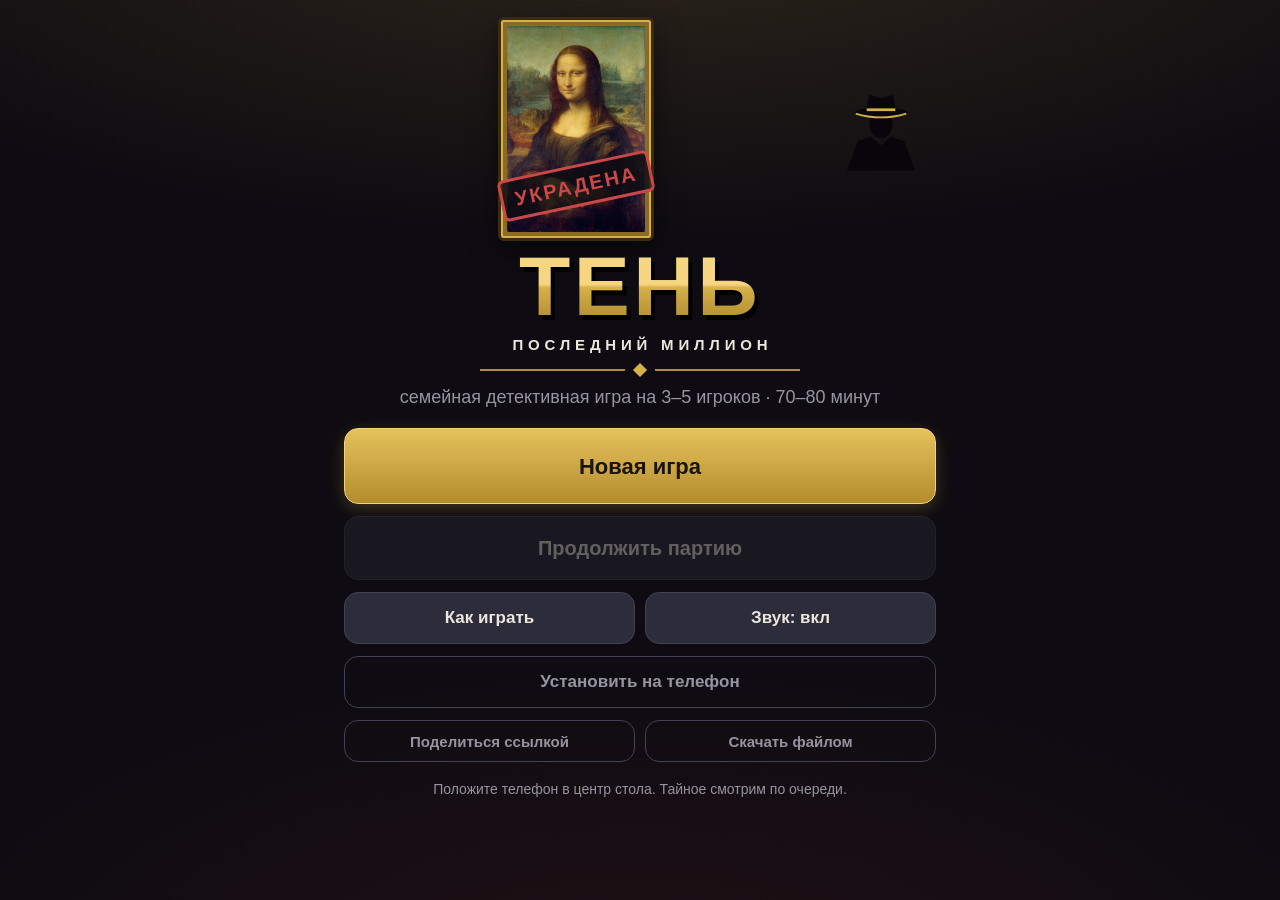
==== index.html @ 054c3865 "Тень v0.6: версия для телефона" ====
<!doctype html>
<html lang="ru">
<head>
<meta charset="utf-8">
<meta name="viewport" content="width=device-width, initial-scale=1, viewport-fit=cover">
<title>Тень: Последний миллион</title>
<meta name="description" content="Семейная детективная игра на 3–5 игроков: телефон — ведущий.">
<meta name="theme-color" content="#0e0c12">
<meta name="apple-mobile-web-app-capable" content="yes">
<meta name="mobile-web-app-capable" content="yes">
<meta name="apple-mobile-web-app-status-bar-style" content="black-translucent">
<meta name="apple-mobile-web-app-title" content="Тень">
<link rel="manifest" href="manifest.webmanifest">
<link rel="icon" href="icons/icon-192.png">
<link rel="apple-touch-icon" href="icons/icon-192.png">
<link rel="stylesheet" href="style.css">
</head>
<body>
<div id="app"></div>
<noscript>Для игры нужен JavaScript.</noscript>
<!--SINGLE-->
<script src="data.js"></script>
<script src="game.js"></script>
<script src="sound.js"></script>
<script src="app.js"></script>
</body>
</html>
---- style.css ----
/* ТЕНЬ — mobile-first. Palette from ui/widgets.py. */
:root {
  --bg: #0e0c12; --panel: #1f1f29; --panel2: #2c2c3a; --line: #424254;
  --text: #ece7dc; --muted: #9694a0; --gold: #d6b048; --gold-hi: #f6d680; --gold-dark: #786024;
  --red: #cc4848; --green: #5cac70; --warm: #2c2418;
  --safe-top: env(safe-area-inset-top, 0px); --safe-bottom: env(safe-area-inset-bottom, 0px);
  color-scheme: dark;
}
* { box-sizing: border-box; -webkit-tap-highlight-color: transparent; }
html, body { margin: 0; min-height: 100%; }
body {
  background: var(--bg);
  background-image:
    radial-gradient(ellipse 120% 60% at 50% -10%, rgba(214, 176, 72, .16), transparent 60%),
    radial-gradient(ellipse 80% 50% at 50% 110%, rgba(120, 30, 30, .18), transparent 70%);
  background-attachment: fixed;
  color: var(--text);
  font: 17px/1.4 -apple-system, BlinkMacSystemFont, "SF Pro Text", "Segoe UI", Roboto, "Helvetica Neue", Arial, sans-serif;
  -webkit-text-size-adjust: 100%;
  overscroll-behavior-y: none;
}
button, input { font: inherit; color: inherit; }
#app { max-width: 640px; margin: 0 auto; min-height: 100vh; min-height: 100dvh; }

/* ---------- layout ---------- */
.screen { padding: calc(16px + var(--safe-top)) 16px calc(24px + var(--safe-bottom)); min-height: 100vh; min-height: 100dvh; }
.screen.with-bar { padding-bottom: calc(96px + var(--safe-bottom)); }
.center { text-align: center; }
.stack > * + * { margin-top: 12px; }
.row { display: flex; gap: 10px; }
.row > * { flex: 1; }
.grid2 { display: grid; grid-template-columns: 1fr 1fr; gap: 10px; }
.grid3 { display: grid; grid-template-columns: repeat(3, 1fr); gap: 8px; }
.chips { display: flex; flex-wrap: wrap; gap: 8px; }
.chips > .btn { flex: 1 1 calc(33% - 8px); min-width: 92px; }
.spacer { height: 8px; }

h1, h2, h3 { margin: 0; line-height: 1.15; }
h1 { font-size: 30px; color: var(--gold); font-weight: 800; }
h2 { font-size: 24px; color: var(--gold); font-weight: 800; }
h3 { font-size: 19px; font-weight: 700; }
p { margin: 0; }
.label { font-size: 12px; letter-spacing: .08em; text-transform: uppercase; color: var(--gold); font-weight: 800; }
.muted { color: var(--muted); }
.small { font-size: 14px; }
.gold { color: var(--gold); }
.red { color: var(--red); }
.green { color: var(--green); }
.big { font-size: 20px; font-weight: 700; }
.pre { white-space: pre-line; }

.rule { display: flex; align-items: center; gap: 10px; color: var(--gold); margin: 10px auto; max-width: 320px; }
.rule::before, .rule::after { content: ""; flex: 1; height: 2px; background: currentColor; opacity: .8; }
.rule i { width: 10px; height: 10px; background: currentColor; transform: rotate(45deg); }

/* ---------- cards ---------- */
.card {
  background: rgba(31, 28, 40, .88); border: 1px solid var(--line); border-radius: 16px; padding: 14px 16px;
  box-shadow: 0 6px 24px rgba(0, 0, 0, .35);
}
.card.warm { background: linear-gradient(180deg, rgba(60, 48, 28, .92), rgba(40, 33, 22, .92)); border-color: var(--gold-dark); }
.card.gold { border: 2px solid var(--gold); }
.card.red { background: rgba(70, 24, 24, .9); border-color: var(--red); }
.card .head { display: flex; align-items: center; gap: 12px; margin-bottom: 8px; }
.card .head svg { flex: none; }
.deco { position: relative; }
.deco::after { content: ""; position: absolute; inset: 5px; border: 1px solid rgba(214, 176, 72, .35); border-radius: 12px; pointer-events: none; }

/* ---------- buttons ---------- */
.btn {
  display: flex; align-items: center; justify-content: center; gap: 8px; text-align: center;
  min-height: 52px; padding: 10px 14px; border-radius: 14px; border: 1px solid var(--line);
  background: var(--panel2); color: var(--text); font-weight: 700; font-size: 17px; line-height: 1.15;
  cursor: pointer; user-select: none; -webkit-user-select: none; touch-action: manipulation; width: 100%;
  transition: transform .06s, filter .1s;
}
.btn:active:not(:disabled) { transform: scale(.97); filter: brightness(1.15); }
.btn.accent { background: linear-gradient(180deg, #e5c25c, #b48c2c); color: #1a140a; border-color: #f2d47c; box-shadow: 0 4px 16px rgba(214, 176, 72, .25); }
.btn.danger { background: linear-gradient(180deg, #d85a5a, #a33232); border-color: #ee8080; color: #fff; }
.btn.selected { background: #4a3a18; border: 2px solid var(--gold); color: var(--gold-hi); }
.btn.ghost { background: transparent; color: var(--muted); }
.btn.big { min-height: 64px; font-size: 20px; }
.btn.huge { min-height: 76px; font-size: 22px; }
.btn.slim { min-height: 42px; font-size: 15px; padding: 6px 10px; }
.btn:disabled { opacity: .38; cursor: default; box-shadow: none; }
.btn small { display: block; font-weight: 500; font-size: 12px; opacity: .8; }
.btn.col { flex-direction: column; gap: 2px; }

/* ---------- menu ---------- */
.logo { text-align: center; margin: 6px 0 2px; }
.logo .word {
  font-size: 84px; font-weight: 900; letter-spacing: .04em; line-height: 1;
  background: linear-gradient(180deg, var(--gold-hi) 0%, var(--gold-hi) 48%, var(--gold) 52%, #a8862c 100%);
  -webkit-background-clip: text; background-clip: text; color: transparent;
  filter: drop-shadow(4px 5px 0 #000);
}
.logo .sub { font-weight: 800; letter-spacing: .32em; font-size: 15px; margin-top: 6px; padding-left: .32em; }
.painting { display: block; margin: 0 auto; border: 6px solid #8a6a24; outline: 2px solid var(--gold); outline-offset: -2px;
  box-shadow: 0 0 0 3px #3a2a0e, 0 10px 30px rgba(0, 0, 0, .6); border-radius: 3px; background: #3a2a0e; }
.stolen { position: relative; width: max-content; margin: 0 auto; }
.stolen .stamp {
  position: absolute; left: 50%; bottom: 14%; transform: translateX(-50%) rotate(-12deg);
  border: 3px solid var(--red); color: var(--red); background: rgba(14, 12, 18, .82); font-weight: 900;
  padding: 4px 12px; border-radius: 6px; letter-spacing: .1em; font-size: 20px; white-space: nowrap;
}
.hero { display: flex; align-items: center; justify-content: center; gap: 18px; margin-top: 4px; }

/* ---------- prep ---------- */
.steps { display: flex; gap: 6px; margin-bottom: 14px; }
.steps i { flex: 1; height: 5px; border-radius: 3px; background: var(--line); }
.steps i.on { background: var(--gold); }
.steps i.done { background: var(--gold-dark); }
.bar {
  position: fixed; left: 0; right: 0; bottom: 0; z-index: 20;
  padding: 10px 12px calc(10px + var(--safe-bottom));
  background: linear-gradient(180deg, rgba(14, 12, 18, 0), rgba(14, 12, 18, .96) 28%);
}
.bar .inner { max-width: 640px; margin: 0 auto; display: flex; gap: 8px; }
.bar .inner > .btn { flex: 1; }
.bar .inner > .btn.grow { flex: 2; }
ol.list { margin: 0; padding-left: 22px; }
ol.list li + li { margin-top: 8px; }

/* ---------- names ---------- */
.name-input {
  width: 100%; min-height: 56px; padding: 12px 16px; border-radius: 14px; border: 2px solid var(--line);
  background: var(--panel); font-size: 20px; font-weight: 700; outline: none;
}
.name-input:focus { border-color: var(--gold); }

/* ---------- hub ---------- */
.hub-top {
  position: sticky; top: 0; z-index: 15; margin: calc(-16px - var(--safe-top)) -16px 12px;
  padding: calc(10px + var(--safe-top)) 16px 10px; background: rgba(18, 15, 24, .96); border-bottom: 2px solid var(--gold-dark);
  backdrop-filter: blur(8px); -webkit-backdrop-filter: blur(8px);
}
.hub-top .line { display: flex; align-items: center; gap: 10px; }
.hub-top .title { flex: 1; min-width: 0; }
.hub-top .title b { display: block; font-size: 19px; white-space: nowrap; overflow: hidden; text-overflow: ellipsis; }
.hub-top .title span { font-size: 13px; color: var(--muted); }
.timer { font-size: 40px; font-weight: 900; font-variant-numeric: tabular-nums; letter-spacing: .02em; min-width: 118px; text-align: right; }
.timer.run { color: var(--gold); }
.timer.paused { color: var(--muted); }
.timer.hot { color: var(--red); }
.timer.flash { animation: flash 1s steps(2, start) infinite; }
@keyframes flash { to { visibility: hidden; } }
.timer-ctl { display: flex; gap: 6px; margin-top: 8px; }
.timer-ctl .btn { min-height: 38px; font-size: 14px; padding: 4px 8px; }
.timer-ctl .btn:first-child { flex: 2; }
.host { display: flex; gap: 12px; align-items: flex-start; }
.host .txt { flex: 1; }
.host .txt b { display: block; font-size: 18px; line-height: 1.3; margin-top: 2px; }
.host .btn { width: auto; flex: none; min-height: 40px; font-size: 13px; }
.players { display: grid; gap: 8px; }
.pl { display: flex; align-items: center; gap: 10px; padding: 10px 14px; }
.pl .nm { flex: 1; min-width: 0; }
.pl .nm b { font-size: 18px; }
.pl .nm div { font-size: 12.5px; color: var(--muted); }
.pl .mn { font-size: 20px; font-weight: 800; color: var(--gold); white-space: nowrap; }
.riddle { font-size: 21px; font-weight: 700; line-height: 1.3; }
.ev-chip { width: 100%; }
details.why summary { list-style: none; cursor: pointer; display: flex; justify-content: space-between; align-items: center; }
details.why summary::-webkit-details-marker { display: none; }
details.why summary::after { content: "▾"; color: var(--gold); }
details.why[open] summary::after { content: "▴"; }
.menu-list { display: grid; gap: 8px; }

/* ---------- modal sheet ---------- */
.veil { position: fixed; inset: 0; background: rgba(0, 0, 0, .66); z-index: 40; }
.veil.fresh { animation: fade .15s; }
.sheet-wrap { position: fixed; inset: 0; z-index: 41; display: flex; align-items: flex-end; justify-content: center; pointer-events: none; }
.sheet {
  pointer-events: auto; width: 100%; max-width: 640px; max-height: calc(100dvh - 24px - var(--safe-top));
  overflow-y: auto; -webkit-overflow-scrolling: touch; overscroll-behavior: contain;
  background: #17141e; border: 2px solid var(--gold); border-bottom: 0; border-radius: 22px 22px 0 0;
  padding: 18px 16px calc(18px + var(--safe-bottom));
  box-shadow: 0 -10px 40px rgba(0, 0, 0, .6);
}
.sheet h2 { display: flex; align-items: center; gap: 10px; margin-bottom: 10px; }
.sheet .actions { display: flex; gap: 10px; margin-top: 16px; }
.sheet .actions .btn { flex: 1; }
.sheet.fresh { animation: up .2s ease-out; }
@keyframes up { from { transform: translateY(40px); opacity: 0; } }
@keyframes fade { from { opacity: 0; } }

/* ---------- private ---------- */
.pass { display: flex; flex-direction: column; align-items: center; justify-content: center; text-align: center; min-height: calc(100dvh - 40px); gap: 10px; }
.pass .who { font-size: 52px; font-weight: 900; color: var(--gold); line-height: 1.05; word-break: break-word; }
.pass .btn { max-width: 420px; }
.private-head { position: sticky; top: 0; z-index: 10; margin: calc(-16px - var(--safe-top)) -16px 14px; padding: calc(12px + var(--safe-top)) 16px 12px;
  background: rgba(10, 8, 14, .97); border-bottom: 2px solid var(--gold); color: var(--gold); font-weight: 800; }

/* suspect board */
.board-cards { display: grid; gap: 8px; margin: 10px 0; }
.sus { position: relative; border-radius: 12px; border: 2px solid var(--gold); background: #34281a; padding: 8px 4px 10px; text-align: center; overflow: hidden; }
.sus .tag { font-size: 11px; font-weight: 800; text-transform: uppercase; min-height: 14px; }
.sus .nm { font-weight: 800; font-size: 14px; white-space: nowrap; overflow: hidden; text-overflow: ellipsis; padding: 0 2px; }
.board-cards.five .sus .nm { font-size: 12.5px; }
.sus svg { display: block; margin: 2px auto; }
.sus.me { border-color: var(--line); background: #28242f; color: var(--muted); }
.sus.out { border-color: var(--line); background: #1e1e22; color: var(--muted); }
.sus.out::before, .sus.out::after { content: ""; position: absolute; left: 50%; top: 50%; width: 140%; height: 4px; background: var(--red); transform-origin: center; }
.sus.out::before { transform: translate(-50%, -50%) rotate(45deg); }
.sus.out::after { transform: translate(-50%, -50%) rotate(-45deg); }
.sus.out .tag { color: var(--red); }
.sus.thief { border-color: var(--red); background: #461818; }
.sus.thief .tag { color: var(--red); }

/* role */
.role-name { font-size: 46px; font-weight: 900; color: var(--gold); line-height: 1; margin: 4px 0 10px; letter-spacing: .02em; }
.plan li.cur { color: var(--gold); font-weight: 800; }
ul.dots { margin: 6px 0 0; padding-left: 20px; }
ul.dots li + li { margin-top: 4px; }

/* alibi */
.alibi-row { display: flex; justify-content: space-between; gap: 8px; align-items: center; padding: 12px 14px; border-radius: 12px; background: #221e2a; border: 1px solid var(--line); }
.alibi-row.bad { background: #461818; border-color: var(--red); }
.alibi-row .pl-n { font-weight: 800; }

/* dice */
.die { width: 56px; height: 56px; flex: none; border-radius: 12px; background: #f3eee2; display: grid; grid-template: repeat(3, 1fr) / repeat(3, 1fr); padding: 7px; box-shadow: inset 0 -3px 0 #c9c0aa; }
.die.empty { background: transparent; border: 2px dashed var(--line); box-shadow: none; }
.die.roll { animation: shake .12s infinite; opacity: .7; }
.die i { width: 10px; height: 10px; border-radius: 50%; background: #1a140a; place-self: center; visibility: hidden; }
.die i.on { visibility: visible; }
@keyframes shake { 50% { transform: rotate(12deg) scale(.95); } }
.roll-row { display: flex; align-items: center; gap: 10px; padding: 10px 0; border-bottom: 1px solid var(--line); flex-wrap: wrap; }
.roll-row .nm { flex: 1; font-weight: 800; font-size: 18px; min-width: 80px; }
.roll-row .btn { width: auto; }
.pips { display: flex; gap: 4px; width: 100%; }
.pips .btn { min-height: 38px; padding: 4px; font-size: 16px; flex: 1; }

/* money */
.amount { font-size: 38px; font-weight: 900; color: var(--gold); }
.bills { display: grid; grid-template-columns: repeat(4, 1fr); gap: 6px; }
.bills .btn { min-height: 46px; font-size: 16px; padding: 4px; }

/* turn timer */
.tt-sec { font-size: 96px; font-weight: 900; line-height: 1; font-variant-numeric: tabular-nums; }

/* ---------- safe ---------- */
.safe { position: relative; width: min(260px, 70vw); aspect-ratio: 5 / 6; margin: 8px auto; perspective: 900px; }
.safe .box { position: absolute; inset: 0; border-radius: 14px; background: linear-gradient(160deg, #4a4a56, #24242c); border: 4px solid #6a6a78; box-shadow: 0 12px 40px rgba(0, 0, 0, .7); }
.safe .inside { position: absolute; inset: 12px; border-radius: 8px; background: #0c0a10; display: flex; align-items: center; justify-content: center; overflow: hidden; }
.safe .inside img { height: 88%; border: 3px solid #8a6a24; }
.safe .door { position: absolute; inset: 0; border-radius: 14px; transform-origin: left center; transition: transform 1.2s cubic-bezier(.3, .1, .2, 1);
  background: linear-gradient(160deg, #5c5c6a, #2e2e38); border: 4px solid #7a7a88; display: flex; align-items: center; justify-content: center; backface-visibility: hidden; }
.safe .door::before { content: ""; position: absolute; inset: 14px; border: 2px solid rgba(255, 255, 255, .12); border-radius: 8px; }
.safe .dial { width: 46%; aspect-ratio: 1; border-radius: 50%; background: radial-gradient(circle, #9a9aa8 0 18%, #3a3a44 19% 60%, #b8b8c4 61% 66%, #44444e 67%); border: 3px solid var(--gold); position: relative; }
.safe .dial::after { content: ""; position: absolute; left: 50%; top: 6%; width: 4px; height: 22%; background: var(--gold); transform: translateX(-50%); }
.safe .handle { position: absolute; right: 9%; top: 50%; width: 10px; height: 26%; transform: translateY(-50%); background: var(--gold); border-radius: 5px; }
.safe.spin .dial { animation: spin .5s linear infinite; }
.safe.open .door { transform: rotateY(-105deg); }
.safe.alarm .box, .safe.alarm .door { animation: alarm .5s steps(2, start) 5; }
@keyframes spin { to { transform: rotate(360deg); } }
@keyframes alarm { 50% { border-color: #ff3030; box-shadow: 0 0 40px #ff2020; } }
.flash-red { position: fixed; inset: 0; background: rgba(200, 20, 20, .25); pointer-events: none; z-index: 5; animation: fade .25s steps(2) 10 alternate; opacity: 0; }
.code-cells { display: flex; gap: 12px; justify-content: center; margin: 12px 0; }
.code-cells div { width: 74px; height: 88px; border-radius: 12px; border: 3px solid var(--gold); background: #1e1a26; font-size: 56px; font-weight: 900; color: var(--gold); display: flex; align-items: center; justify-content: center; }
.keypad { display: grid; grid-template-columns: repeat(3, 1fr); gap: 10px; max-width: 320px; margin: 0 auto; }
.keypad .btn { min-height: 66px; font-size: 30px; }

/* ---------- toast ---------- */
.toast { position: fixed; left: 50%; bottom: calc(92px + var(--safe-bottom)); transform: translateX(-50%); z-index: 30;
  max-width: calc(100% - 32px); width: max-content; padding: 12px 18px; border-radius: 14px; background: rgba(12, 10, 16, .97);
  border: 2px solid var(--gold); color: var(--gold); font-weight: 800; text-align: center; animation: up .2s; box-shadow: 0 8px 30px rgba(0,0,0,.6); pointer-events: none; }
.toast.red { border-color: var(--red); color: var(--red); }

/* ---------- final ---------- */
.res { display: flex; align-items: center; gap: 12px; }
.res .place { font-size: 40px; font-weight: 900; color: var(--gold); width: 34px; text-align: center; }
.res .info { flex: 1; min-width: 0; }
.res .tot { font-size: 22px; font-weight: 900; white-space: nowrap; }

/* intro */
.intro { text-align: center; }
.intro .speech { text-align: left; font-size: 18px; line-height: 1.45; }
.remind { text-align: left; display: grid; grid-template-columns: auto 1fr; gap: 6px 10px; font-size: 15.5px; }
.remind b { color: var(--gold); }

@media (min-width: 700px) {
  body { font-size: 18px; }
  .screen { padding-left: 24px; padding-right: 24px; }
  .hub-top, .private-head { margin-left: -24px; margin-right: -24px; padding-left: 24px; padding-right: 24px; }
}
@media (prefers-reduced-motion: reduce) { * { animation: none !important; transition: none !important; } }
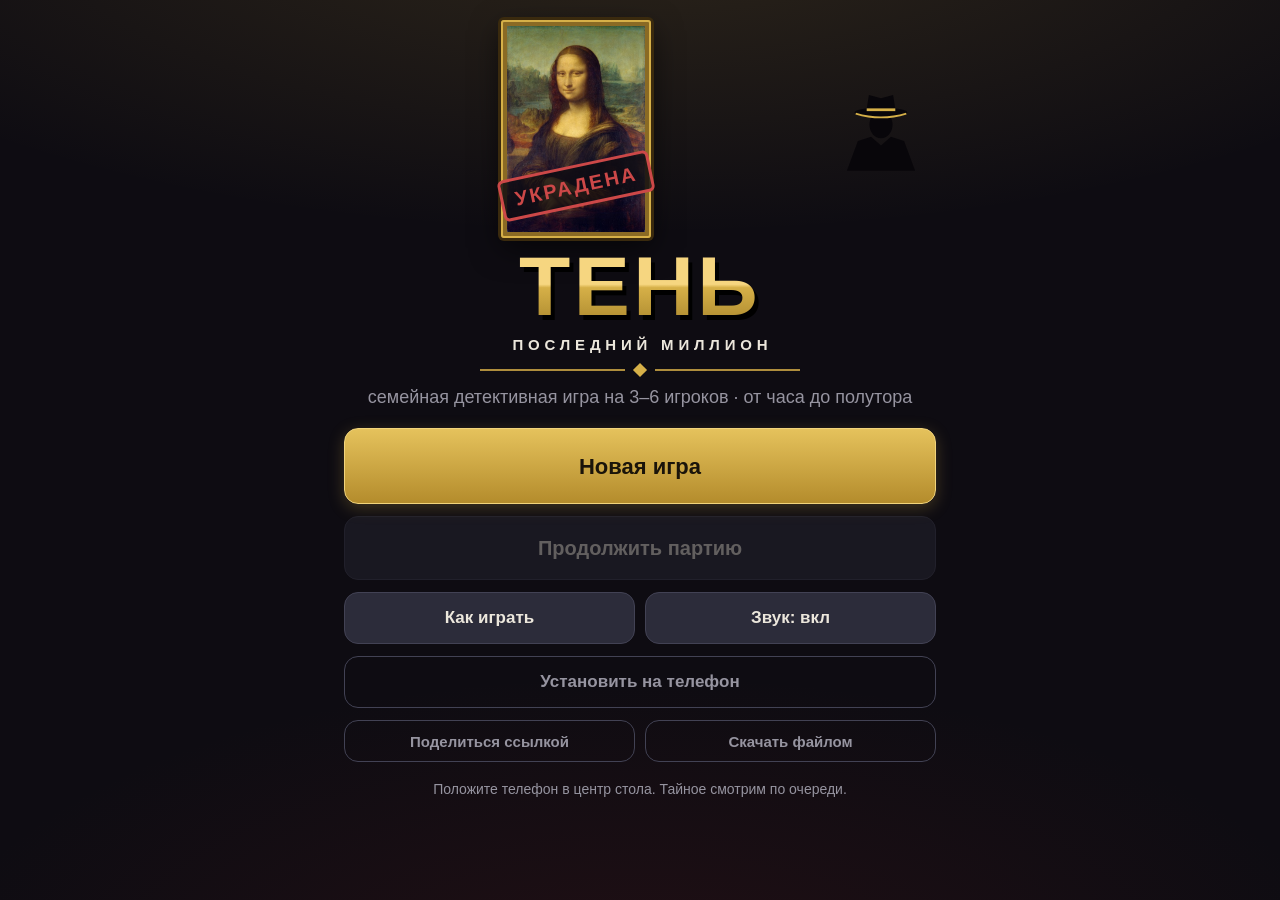
==== commit fa5aa173: "6 игроков: тайная роль Нотариус — плата за гарантии копится у него Co-Authored-By: Claude Opus 5.5 <" ====
--- a/index.html
+++ b/index.html
@@ -4,7 +4,7 @@
 <meta charset="utf-8">
 <meta name="viewport" content="width=device-width, initial-scale=1, viewport-fit=cover">
 <title>Тень: Последний миллион</title>
-<meta name="description" content="Семейная детективная игра на 3–5 игроков: телефон — ведущий.">
+<meta name="description" content="Семейная детективная игра на 3–6 игроков: телефон — ведущий.">
 <meta name="theme-color" content="#0e0c12">
 <meta name="apple-mobile-web-app-capable" content="yes">
 <meta name="mobile-web-app-capable" content="yes">
--- a/style.css
+++ b/style.css
@@ -115,9 +115,10 @@
   padding: 10px 12px calc(10px + var(--safe-bottom));
   background: linear-gradient(180deg, rgba(14, 12, 18, 0), rgba(14, 12, 18, .96) 28%);
 }
-.bar .inner { max-width: 640px; margin: 0 auto; display: flex; gap: 8px; }
-.bar .inner > .btn { flex: 1; }
-.bar .inner > .btn.grow { flex: 2; }
+.bar .inner { max-width: 640px; margin: 0 auto; display: flex; gap: 6px; }
+.bar .inner > .btn { flex: 1 1 0; min-width: 0; }
+.bar .inner > .btn.grow { flex: 1.6 1 0; }
+.bar .inner > .btn.slim { padding: 6px 4px; font-size: 14px; line-height: 1.15; }
 ol.list { margin: 0; padding-left: 22px; }
 ol.list li + li { margin-top: 8px; }
 
@@ -284,3 +285,4 @@
   .hub-top, .private-head { margin-left: -24px; margin-right: -24px; padding-left: 24px; padding-right: 24px; }
 }
 @media (prefers-reduced-motion: reduce) { * { animation: none !important; transition: none !important; } }
+@media (max-width: 359px) { .bar .inner > .btn.slim { font-size: 12.5px; padding: 6px 2px; } .bar .inner { gap: 4px; } }
